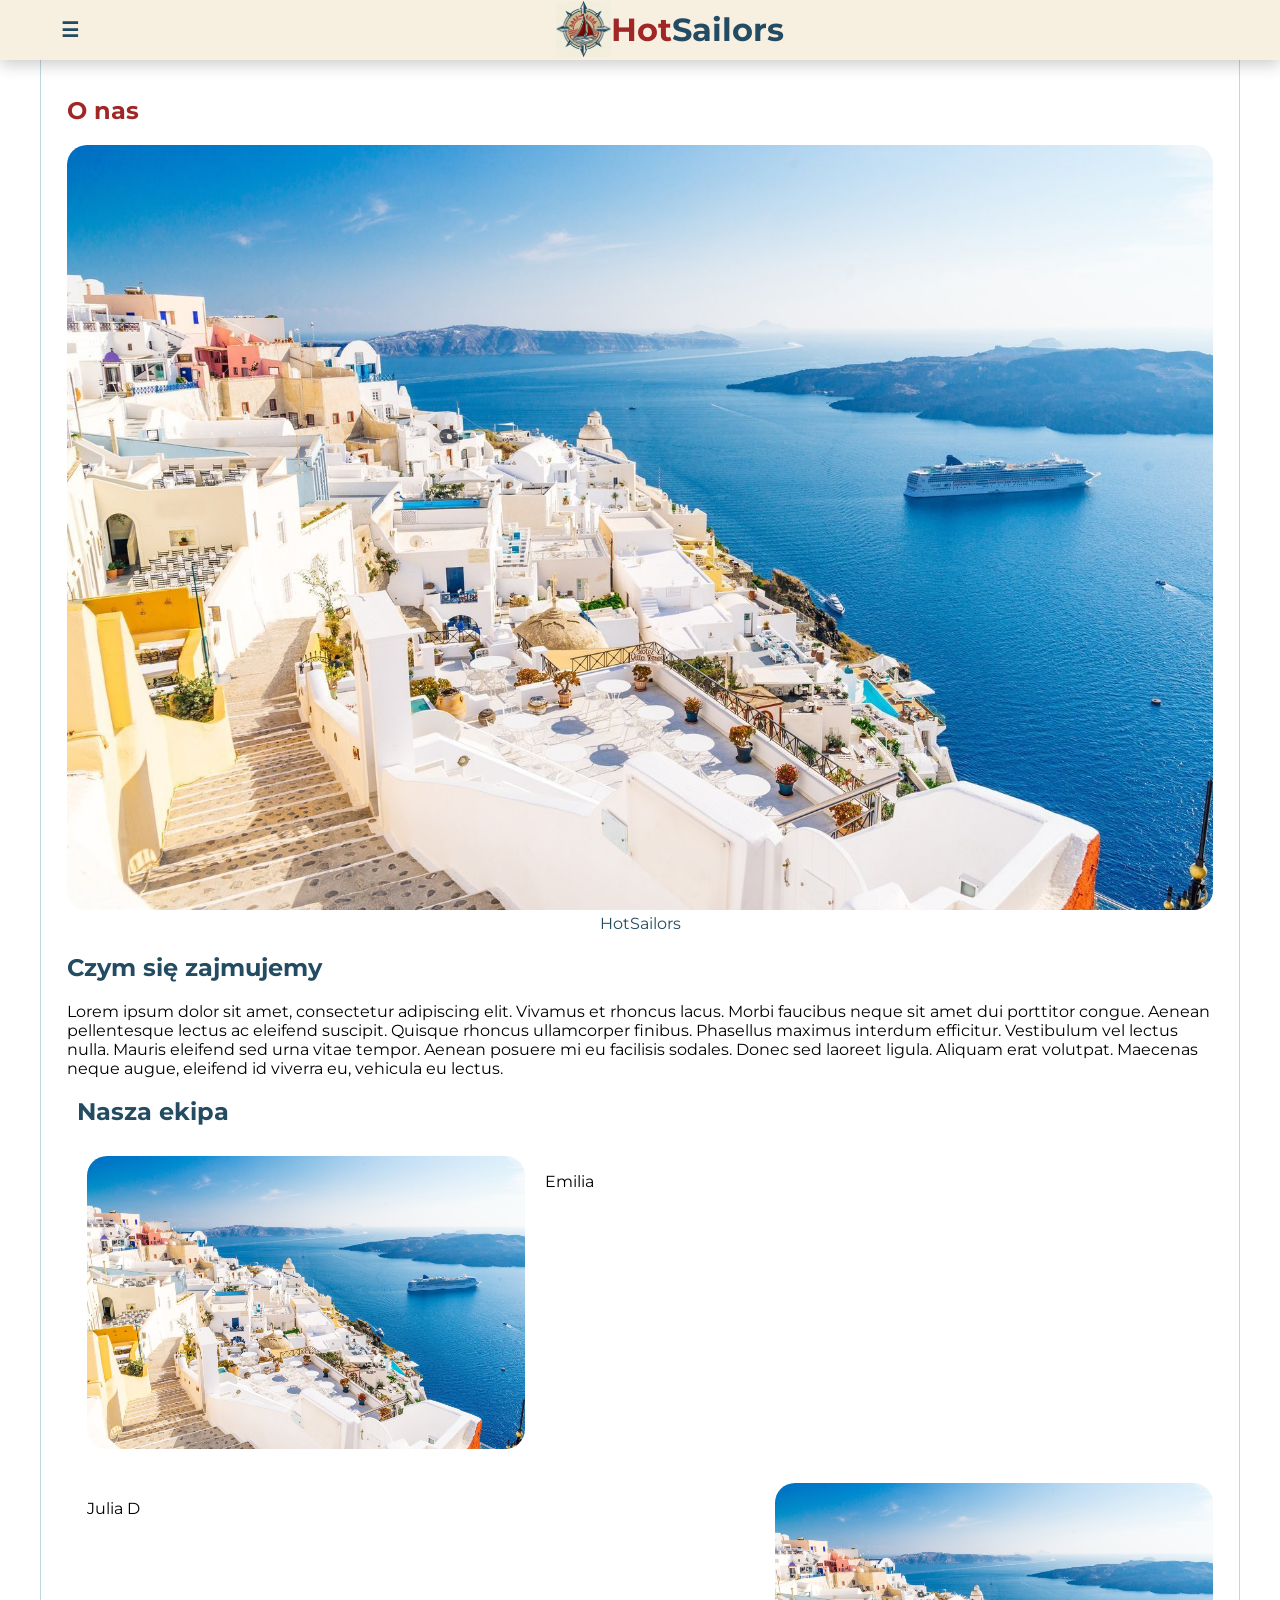
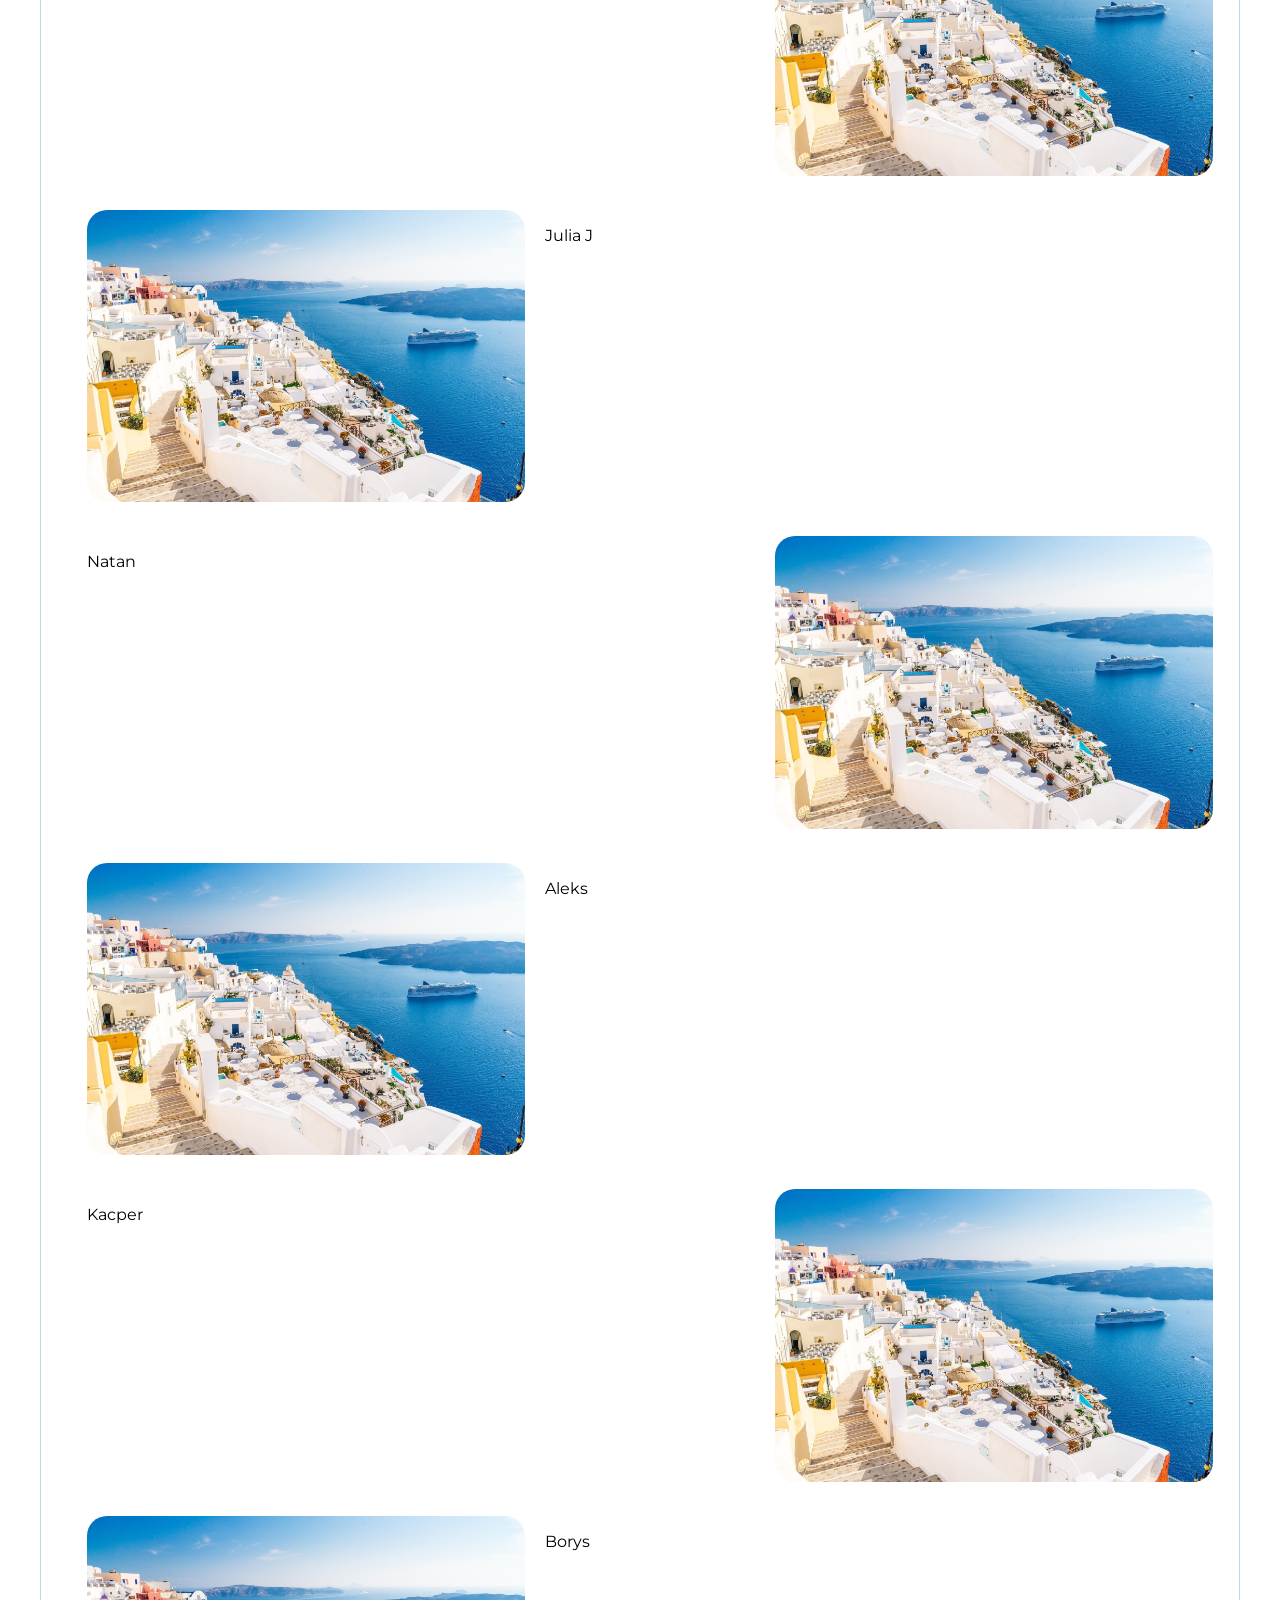
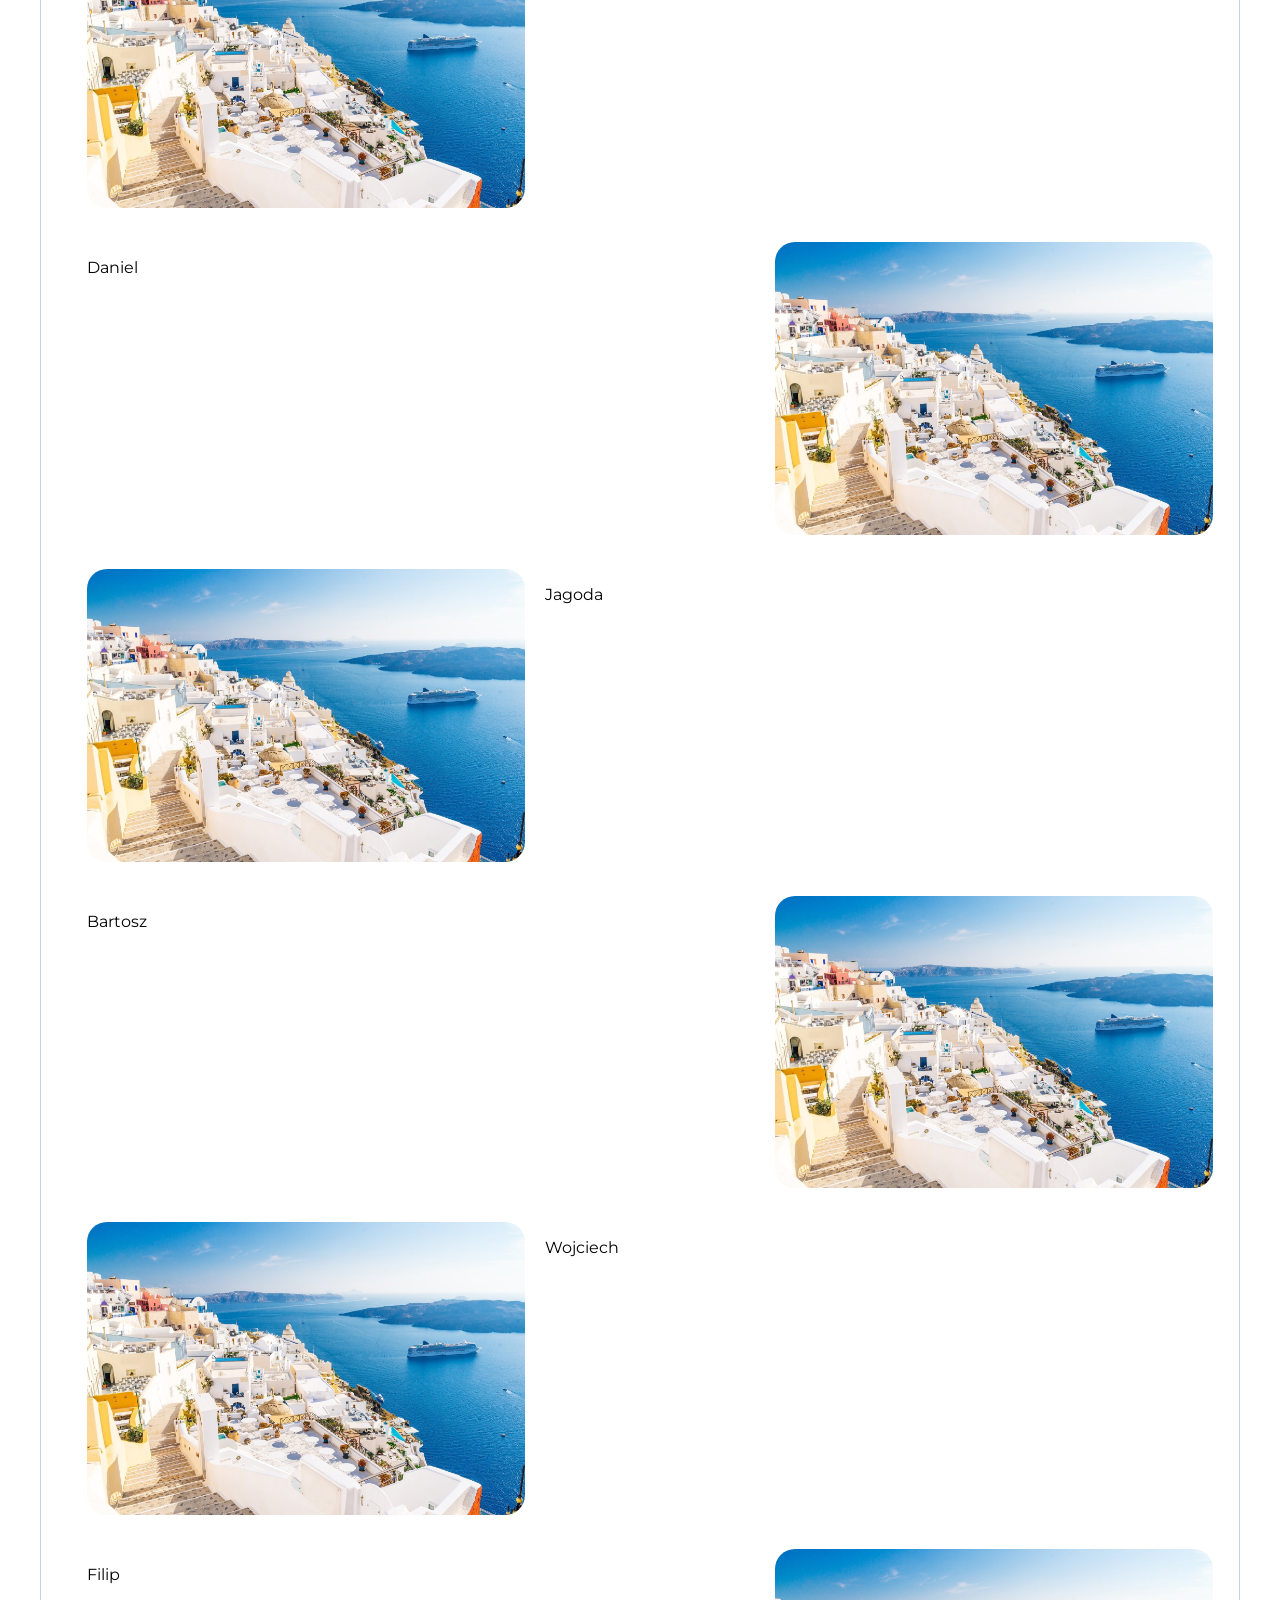
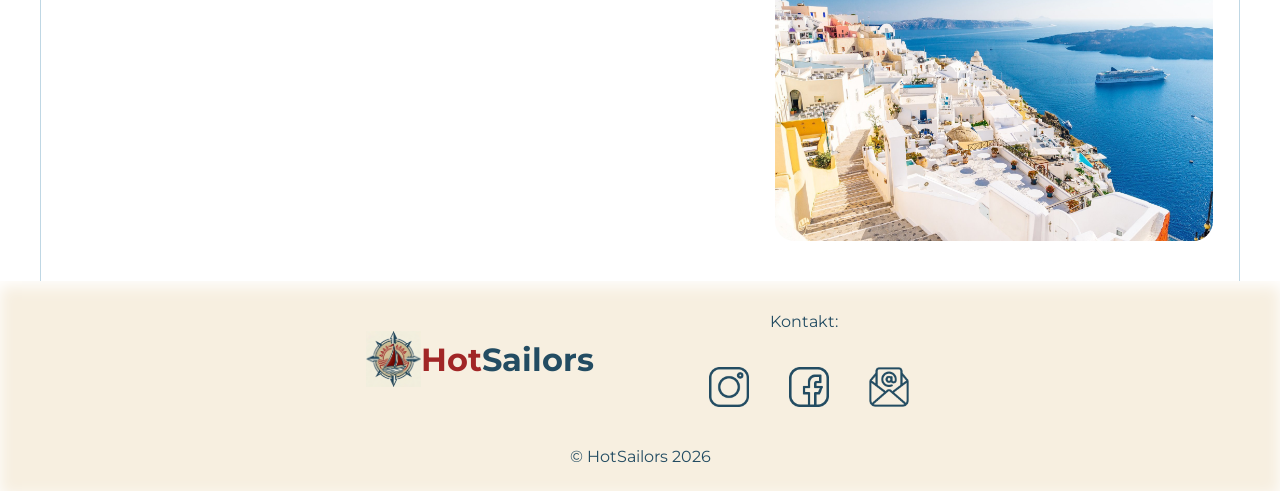
==== aboutUs.html @ b19c4a41 "Add files via upload" ====
<!DOCTYPE html>
<html lang="pl">
<head>

    <meta charset="UTF-8">
    <meta name="viewport" content="width=device-width, initial-scale=1.0">

    <link href="https://fonts.googleapis.com/css2?family=Montserrat:wght@400;600;700&display=swap" rel="stylesheet">

    <link rel="stylesheet" href="aboutUsStyle.css">

    <!--Favicon-->
    <link rel="icon" type="image/png" href="favicon/favicon-96x96.png" sizes="96x96" />
    <link rel="icon" type="image/svg+xml" href="favicon/favicon.svg" />
    <link rel="shortcut icon" href="favicon/favicon.ico" />
    <link rel="apple-touch-icon" sizes="180x180" href="favicon/apple-touch-icon.png" />
    <link rel="manifest" href="favicon/site.webmanifest" />

    <title>O nas</title>

</head>
<body>

    <!--Pasek nawigacyjny-->
    <nav>
        <div class="baner">
            <button id="hamburger" onclick="menu()">☰</button>
            <div id="hotsailors"> <a href="index.html"> <img id="Logo_HS" src="images/logo.png" alt="Logo_HS"> <span id="hot">Hot</span><span id="sailors">Sailors</span></a></div> <!--baner-->
            <!-- <div>O</div> -->
        </div>
        <ul id="menu" class="menu">
            <li> <a href="index.html">Strona główna</a></li>
            <li> <a href="aboutUs.html">O nas</a></li>
            <li> <a href="contact.html">Kontakt</a></li>
        </ul>
    </nav>


    <!--Główna treść (Main)-->
    <main id="main"> 
        <article class="page">
            <div> <h1>O nas</h1></div>
            <div> 
                <img src="images/grecja.jpg" alt="Ekipa_HotSailors">
                <p id="imgdis">HotSailors</p>
            </div>
            <div> <h2>Czym się zajmujemy</h2></div>
            <div> <p>Lorem ipsum dolor sit amet, consectetur adipiscing elit. Vivamus et rhoncus lacus. Morbi faucibus neque sit amet dui porttitor congue. Aenean pellentesque lectus ac eleifend suscipit. Quisque rhoncus ullamcorper finibus. Phasellus maximus interdum efficitur. Vestibulum vel lectus nulla. Mauris eleifend sed urna vitae tempor. Aenean posuere mi eu facilisis sodales. Donec sed laoreet ligula. Aliquam erat volutpat. Maecenas neque augue, eleifend id viverra eu, vehicula eu lectus.
            <div> <h2>Nasza ekipa</h2></div>
            <div class="totheleft">
                <div><img src="images/grecja.jpg" alt="1"></div>
                <div><p>Emilia</p></div>
            </div>
            <div class="totheright">
                <div><p>Julia D</p></div>
                <div><img src="images/grecja.jpg" alt="2"></div>
            </div>
            <div class="totheleft">
                <div><img src="images/grecja.jpg" alt="3"></div>
                <div><p>Julia J</p></div>
            </div>
            <div class="totheright">
                <div><p>Natan</p></div>
                <div><img src="images/grecja.jpg" alt="4"></div>
            </div>
            <div class="totheleft">
                <div><img src="images/grecja.jpg" alt="5"></div>
                <div><p>Aleks</p></div>
            </div>
            <div class="totheright">
                <div><p>Kacper</p></div>
                <div><img src="images/grecja.jpg" alt="6"></div>
            </div>
            <div class="totheleft">
                <div><img src="images/grecja.jpg" alt="7"></div>
                <div><p>Borys</p></div>
            </div>
            <div class="totheright">
                <div><p>Daniel</p></div>
                <div><img src="images/grecja.jpg" alt="8"></div>
            </div>
            <div class="totheleft">
                <div><img src="images/grecja.jpg" alt="9"></div>
                <div><p>Jagoda</p></div>
            </div>
            <div class="totheright">
                <div><p>Bartosz</p></div>
                <div><img src="images/grecja.jpg" alt="10"></div>
            </div>
            <div class="totheleft">
                <div><img src="images/grecja.jpg" alt="11"></div>
                <div><p>Wojciech</p></div>
            </div>
            <div class="totheright">
                <div><p>Filip</p></div>
                <div><img src="images/grecja.jpg" alt="12"></div>
            </div>
        </article>
        
    </main>


    <!--Stopka-->
    <footer>
        <div class="fcontent">
            <div id="hotsailors"> <a href="index.html"> <img id="Logo_HS" src="images/logo.png" alt="Logo_HS"> <span id="hot">Hot</span><span id="sailors">Sailors</span></a></div>
            <div> 
                <p>Kontakt:</p>
                <div id="massage">
                    <div class="links"> <a href=""> <img src="images/instagram.png" alt="instagram"></a></div>
                    <div class="links"> <a href=""> <img src="images/facebook.png" alt="facebook"></a></div>
                    <div class="links"> <a href=""> <img src="images/mail.png" alt="mail"></a></div>
                </div>
            </div>
        </div>
        <div id="copyright"> <p>&copy HotSailors 2026</p></div>
    </footer>

    <!--Nawigacja skrypt-->
    <script>
        let a1 = true;
        function menu(){
            document.getElementById("menu").classList.toggle("active");
            var tekst = document.getElementById("hamburger");
            var main = document.getElementById("main");
            //var aside = document.getElementsByClass("aside");
            if(a1==true){
                tekst.innerHTML="×";
                tekst.style.fontSize="40px";
                tekst.style.fontWeight="normal";
                main.style.paddingTop="100px";
                //aside.style.top="100px";
                a1 = false;
            }
            else{
                tekst.innerHTML="☰";
                tekst.style.fontSize="20px";
                tekst.style.fontWeight="bold";
                main.style.paddingTop="60px";
                //aside.style.top="60px";
                a1 = true;
            }
        }
    </script>
</body>
</html>
---- aboutUsStyle.css ----
body{
    margin: 0;
    padding: 0;
    min-height: 100%;
    min-width: 330px;
    display: flex;
    flex-direction: column;
    font-family: 'Montserrat', sans-serif;
}

/*-----------------------------------------------------------------------------------------------------------------*/

/*Menu nawigacyjne*/
/*Główne*/
nav{
    position: fixed;
    z-index: 2;
    top: 0;
    width: 100%;
    min-width: 330px;
    cursor: pointer;
    text-align: center;
    box-shadow: 0px 5px 15px 0px rgba(0, 0, 0, 0.20);
    background-color: #f7efe0;
    font-family: 'Montserrat', sans-serif;
    font-weight: bold;
}
nav a{
    display: block;
    text-decoration: none;
    padding: 10px 10px 7px 10px;
    color: #234c62;
}
@media (hover: hover){
    nav a:hover{
        border-bottom: 3px solid #C40000;
        color: #C40000;
        cursor: pointer;
    }
}
nav a:active{
    border-bottom: 3px solid #C40000;
    color: #C40000;
    cursor: pointer;
}
nav ul{
    list-style: none;
    margin: 0;
    padding: 0;
}

/*Button bez stylu (dla hamburger menu)*/
nav button{           
    background: none;
    border: none;
    padding: 0;
    font: inherit;
    cursor: pointer;
    color: #234c62;
    background-color: #f7efe0;
}
@media (hover: hover){
    nav button:hover{
        border: 3px solid #C40000;
        color: #C40000;
        cursor: pointer;
    }
}
nav button:active{
    border: 3px solid #C40000;
    color: #C40000;
    cursor: pointer;
}


/*Nawigacja Baner (góra)*/
.baner{
    display: grid;
    grid-template-columns: 60px auto /*50px*/; /*Wyszukiwanie w przyszłości*/
    max-width: 1200px;
    width: 100%;
    margin: 0 auto;
}
.baner div{
    height: 60px;
}
.baner a{
    padding: 0;
}

/*Styl i ustawienie loga (góra)*/
#hamburger{
    font-weight: bold;
    font-size: 20px;
}
#hotsailors{
    font-family: 'Montserrat', sans-serif;
    font-weight: bold;
    font-size: 32px;
    margin: auto;
}
#hotsailors a{
    display: block;
    height: 57px;
}
#Logo_HS{
    float: left;
    max-width: 56px;
    max-height: 56px;
    padding-top: 1px;
}
#hot{
    float: left;
    color: #a12626;
    display: flex;
    align-items: center;
    height: 58px;
}
#sailors{
    float: left;
    color: #234c62;
    display: flex;
    align-items: center;
    height: 58px;
}


/*Nawigacja Menu (dół)*/
.menu{
    display: none;
    max-width: 1200px;
    width: 100%;
    margin: 0 auto;
}
.menu li{
    height: 42px;
    font-size: 18px;
}
.menu.active{
    display: grid;
    grid-template-columns: auto auto auto;
}

@media (max-width: 920px){
    nav .baner{
        max-width: 100%;
    }
    nav .menu{
        max-width: 100%;
    }
}
/*-----------------------------------------------------------------------------------------------------------------*/

main{
    flex: 1;
    display: grid;
    grid-template-columns: auto;
    max-width: 1200px;
    width: 100%;
    min-height: 90%;
    margin: 0 auto;
    padding-top: 60px;
}
.page{
    max-width: 100%;
    height: 100%;
    min-height: 79vh;
    margin: 0;
    padding: 16px;
    border-left: solid 1px rgb(191, 215, 228);
    border-right: solid 1px rgb(191, 215, 228);
}
.page div{
    padding: auto;
    margin: 10px;
}

.totheleft{
    display: grid;
    grid-template-columns: 2fr 3fr;
    width: 100%;
    margin: 0 auto;
}
.totheright{
    display: grid;
    grid-template-columns: 3fr 2fr;
    width: 100%;
    margin: 0 auto;
}

h1{
    color: #a12626;
}
h2{
    color: #234c62;
}
.page img{
    max-width: 100%;
    border-radius: 20px;
}
#imgdis{
    text-align: center;
    width: 100%;
    margin: auto;
    color: #234c62;
}

.links{
    text-align: center;
    margin: auto;
    max-width: 50px;
    padding: 5px 15px;
}
.links img{
    max-width: 40px;
    max-height: 40px;
}
.links img:hover{
    opacity: 0.75;
}

@media (max-width: 920px){
    body .main{
        max-width: 100%;
    }
    article .articleSelect{
        grid-template-columns: 1fr 1fr;
        grid-gap: 15px;
        padding-right: 20px;
    }
    article .articleSelect div{
        padding: 0;
    }
}

@media (max-width: 650px){
    body .main{
        max-width: 100%;
    }
    article .articleSelect{
        grid-template-columns: 1fr;
        padding-right: 20px;
    }
}


/*-----------------------------------------------------------------------------------------------------------------*/

/*Stopka*/
footer{
    text-align: center;
    height: 200px;
    background-color: #f7efe0;
    box-shadow: 0px 5px 15px 0px white inset;
    padding-top: 10px;
}
footer a{
    display: block;
    text-decoration: none;
    padding: 10px;
}
.fcontent{
    display: grid;
    grid-template-columns: auto auto;
    justify-content: center;
    column-gap: 80px;
}
#massage{
    display: grid;
    grid-template-columns: auto auto auto;
    justify-content: center;
}
#copyright{
    text-align: center;
    margin: auto;
    display: grid;
    grid-template-columns: auto;
}
footer p{
    padding: 5px;
    color: #234c62;
}

@media (max-width: 850px){
    body footer{
        height: 272px;
    }
    footer .fcontent{
        grid-template-columns: none;
        grid-template-rows: auto auto;
    }
}
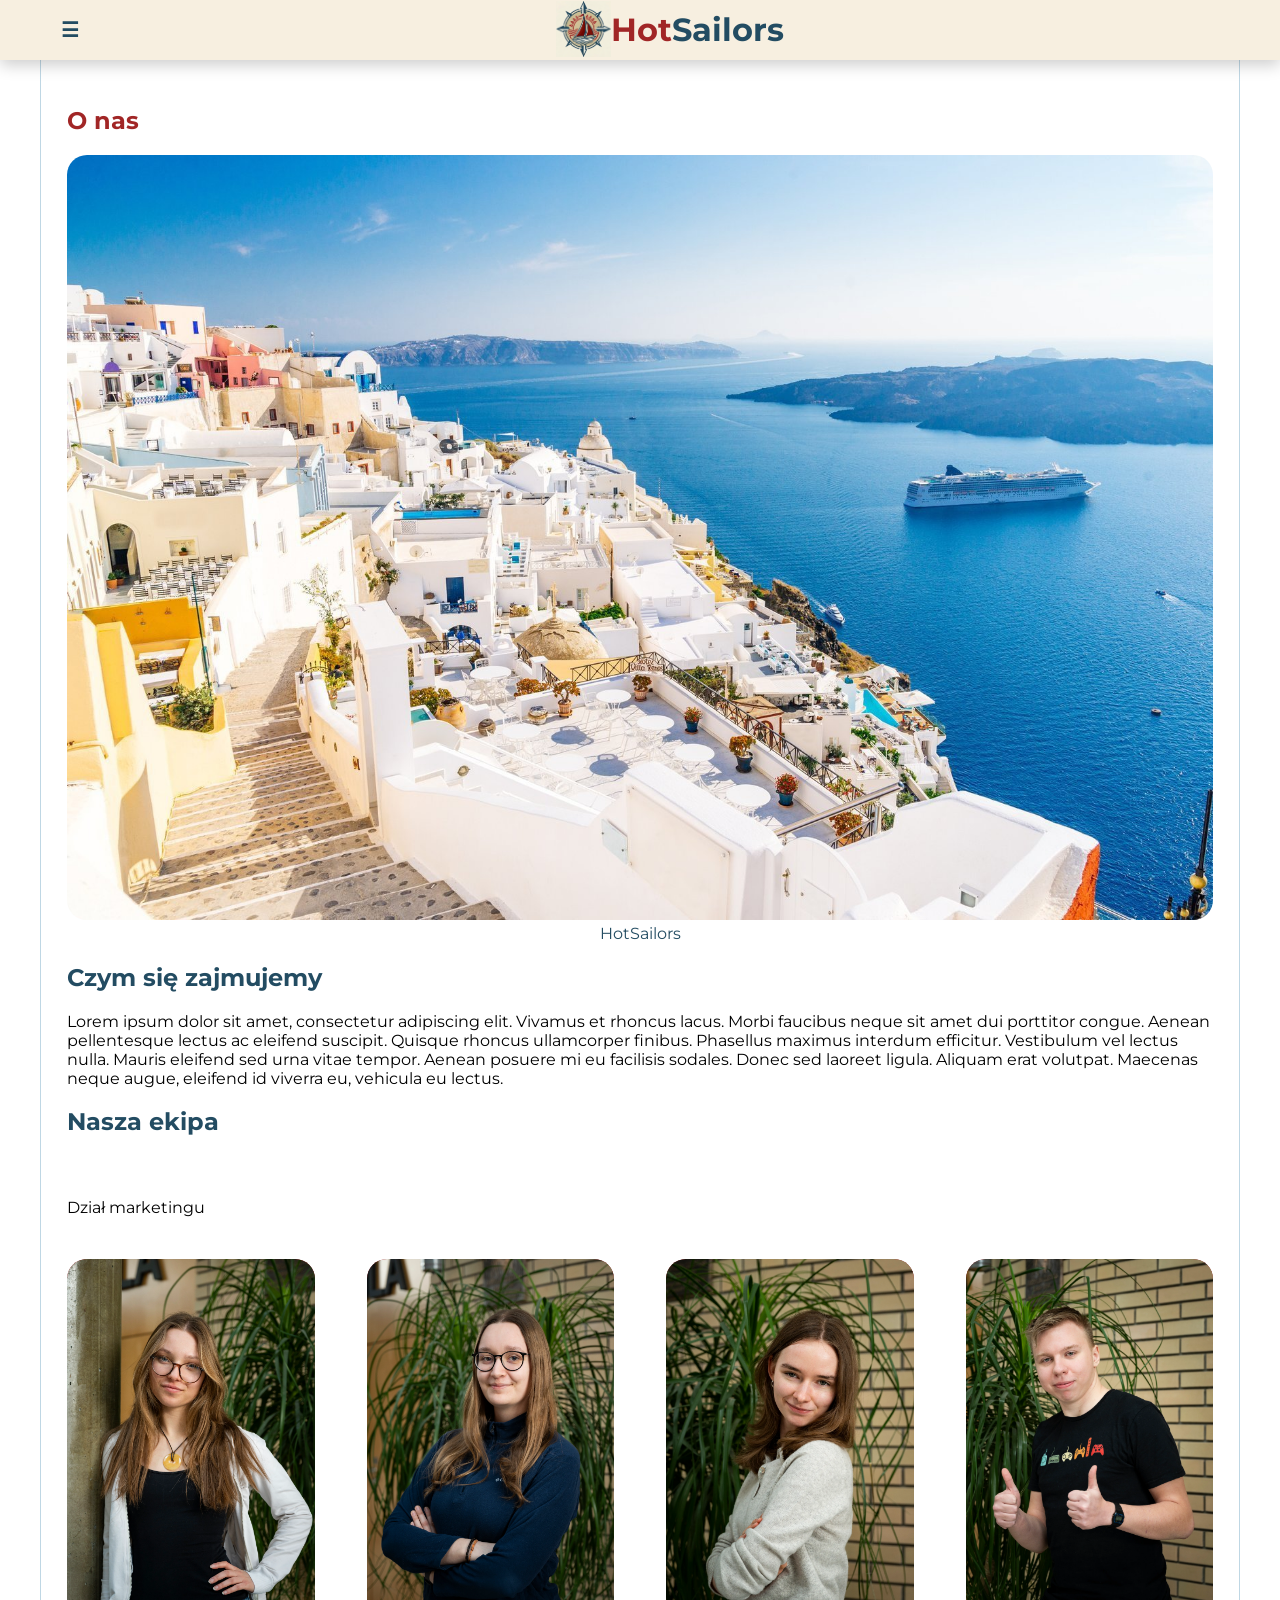
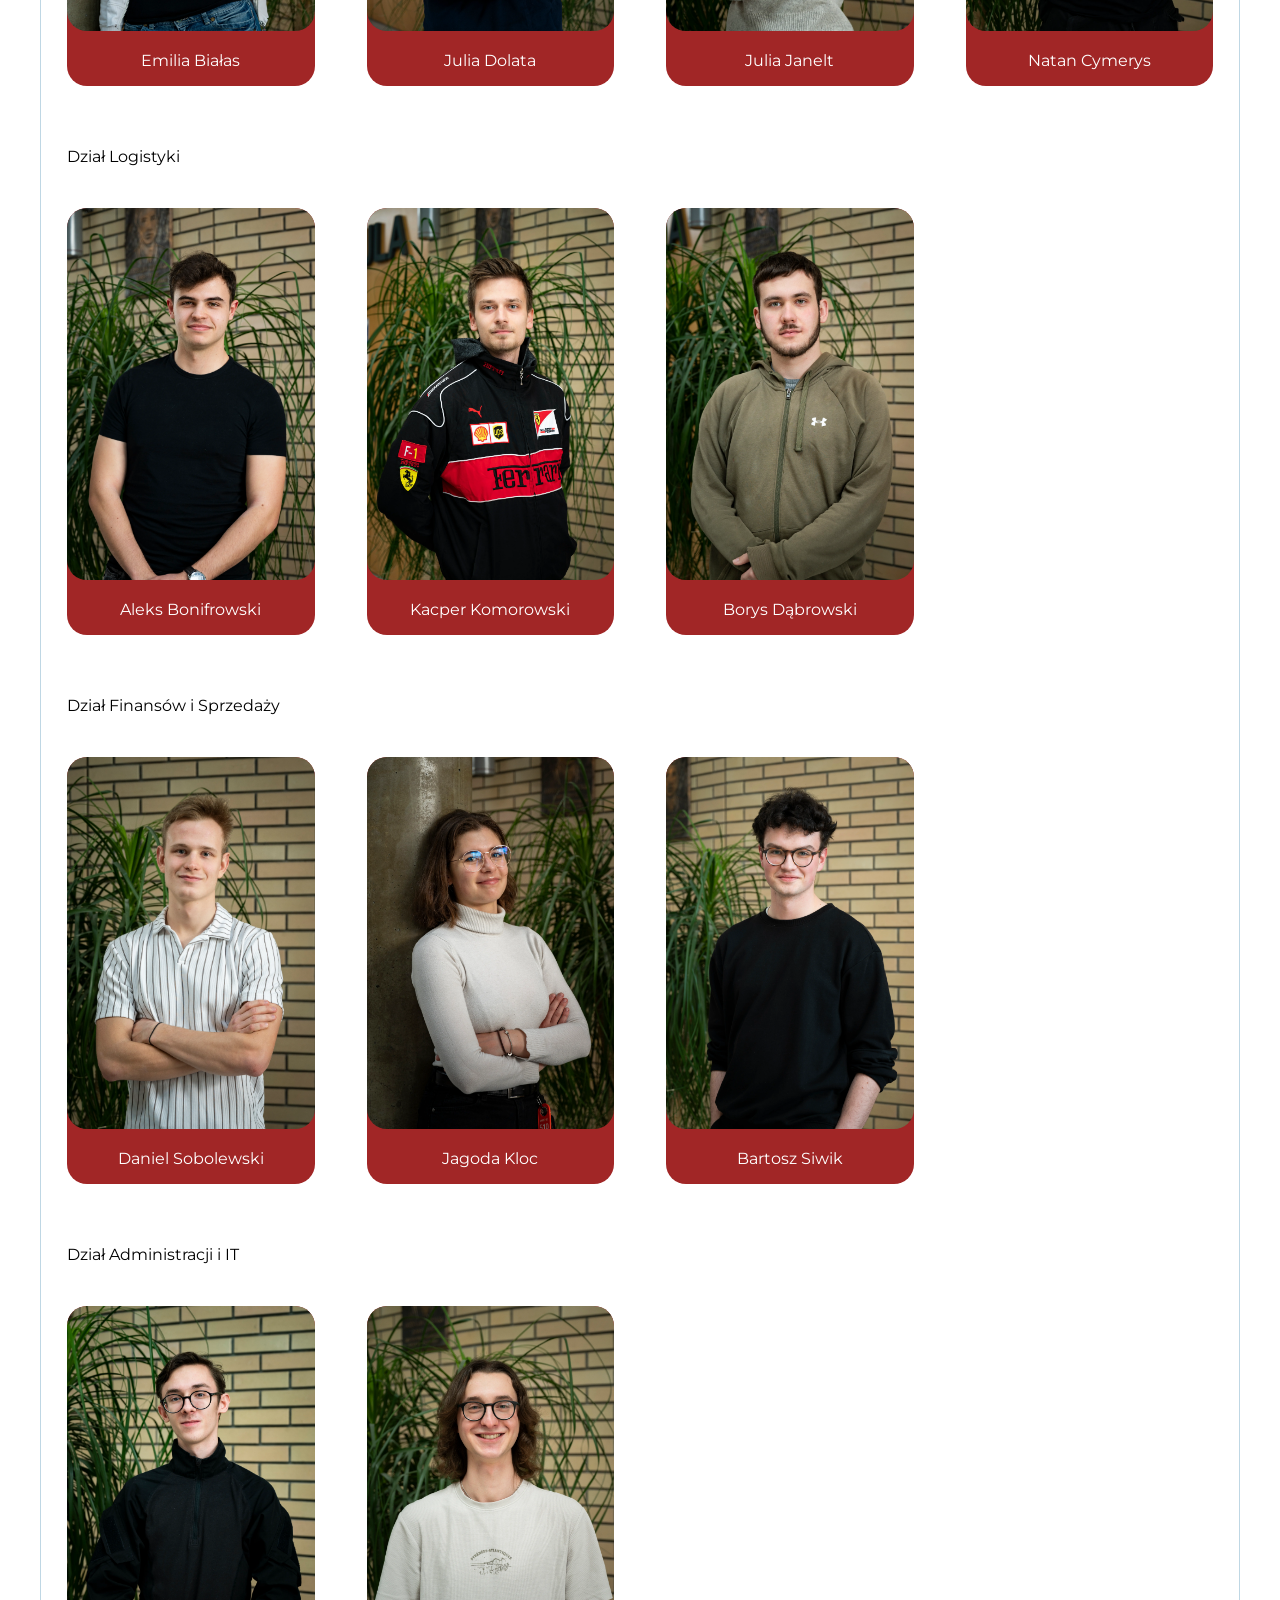
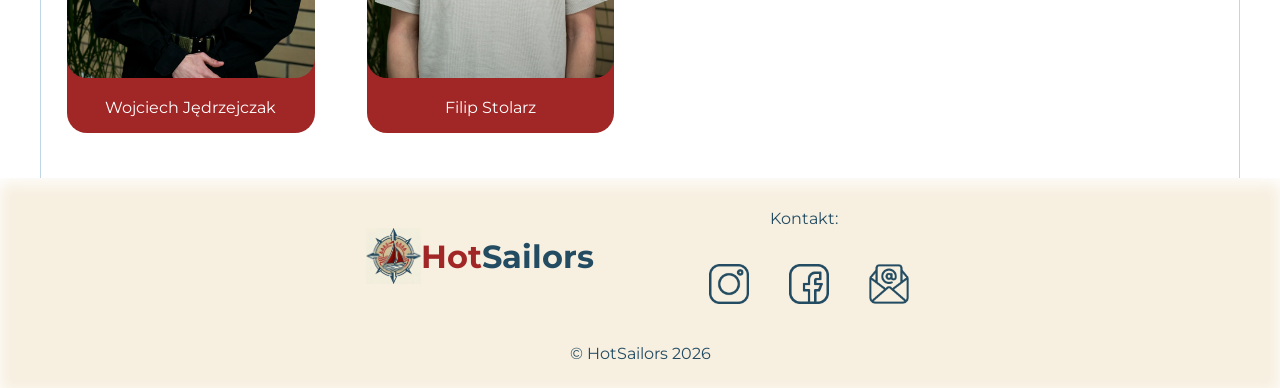
==== commit a16a451f: "Add files via upload" ====
--- a/aboutUs.html
+++ b/aboutUs.html
@@ -39,61 +39,45 @@
     <!--Główna treść (Main)-->
     <main id="main"> 
         <article class="page">
-            <div> <h1>O nas</h1></div>
-            <div> 
-                <img src="images/grecja.jpg" alt="Ekipa_HotSailors">
-                <p id="imgdis">HotSailors</p>
+            <div class="textAbout">
+                <div> <h1>O nas</h1></div>
+                <div> 
+                    <img src="images/grecja.jpg" alt="Ekipa_HotSailors">
+                    <p id="imgdis">HotSailors</p>
+                </div>
+                <div> <h2>Czym się zajmujemy</h2></div>
+                <div> <p>Lorem ipsum dolor sit amet, consectetur adipiscing elit. Vivamus et rhoncus lacus. Morbi faucibus neque sit amet dui porttitor congue. Aenean pellentesque lectus ac eleifend suscipit. Quisque rhoncus ullamcorper finibus. Phasellus maximus interdum efficitur. Vestibulum vel lectus nulla. Mauris eleifend sed urna vitae tempor. Aenean posuere mi eu facilisis sodales. Donec sed laoreet ligula. Aliquam erat volutpat. Maecenas neque augue, eleifend id viverra eu, vehicula eu lectus. </p></div>
+                <div> <h2>Nasza ekipa</h2></div>
             </div>
-            <div> <h2>Czym się zajmujemy</h2></div>
-            <div> <p>Lorem ipsum dolor sit amet, consectetur adipiscing elit. Vivamus et rhoncus lacus. Morbi faucibus neque sit amet dui porttitor congue. Aenean pellentesque lectus ac eleifend suscipit. Quisque rhoncus ullamcorper finibus. Phasellus maximus interdum efficitur. Vestibulum vel lectus nulla. Mauris eleifend sed urna vitae tempor. Aenean posuere mi eu facilisis sodales. Donec sed laoreet ligula. Aliquam erat volutpat. Maecenas neque augue, eleifend id viverra eu, vehicula eu lectus.
-            <div> <h2>Nasza ekipa</h2></div>
-            <div class="totheleft">
-                <div><img src="images/grecja.jpg" alt="1"></div>
-                <div><p>Emilia</p></div>
-            </div>
-            <div class="totheright">
-                <div><p>Julia D</p></div>
-                <div><img src="images/grecja.jpg" alt="2"></div>
-            </div>
-            <div class="totheleft">
-                <div><img src="images/grecja.jpg" alt="3"></div>
-                <div><p>Julia J</p></div>
-            </div>
-            <div class="totheright">
-                <div><p>Natan</p></div>
-                <div><img src="images/grecja.jpg" alt="4"></div>
-            </div>
-            <div class="totheleft">
-                <div><img src="images/grecja.jpg" alt="5"></div>
-                <div><p>Aleks</p></div>
-            </div>
-            <div class="totheright">
-                <div><p>Kacper</p></div>
-                <div><img src="images/grecja.jpg" alt="6"></div>
-            </div>
-            <div class="totheleft">
-                <div><img src="images/grecja.jpg" alt="7"></div>
-                <div><p>Borys</p></div>
-            </div>
-            <div class="totheright">
-                <div><p>Daniel</p></div>
-                <div><img src="images/grecja.jpg" alt="8"></div>
-            </div>
-            <div class="totheleft">
-                <div><img src="images/grecja.jpg" alt="9"></div>
-                <div><p>Jagoda</p></div>
-            </div>
-            <div class="totheright">
-                <div><p>Bartosz</p></div>
-                <div><img src="images/grecja.jpg" alt="10"></div>
-            </div>
-            <div class="totheleft">
-                <div><img src="images/grecja.jpg" alt="11"></div>
-                <div><p>Wojciech</p></div>
-            </div>
-            <div class="totheright">
-                <div><p>Filip</p></div>
-                <div><img src="images/grecja.jpg" alt="12"></div>
+            <div class="photos">
+                <div> <p>Dział marketingu</p></div>
+                <div class="tothe">
+                    <div><img src="images/team/Emilia.webp" alt="1"> <p>Emilia Białas</p></div>
+                    <div><img src="images/team/JuliaD.webp" alt="2"> <p>Julia Dolata</p></div>
+                    <div><img src="images/team/Julia.webp" alt="3"> <p>Julia Janelt</p></div>
+                    <div><img src="images/team/Natan.webp" alt="4"> <p>Natan Cymerys</p></div>
+                </div>
+                <br>
+                <div> <p>Dział Logistyki</p></div>
+                <div class="tothe">
+                    <div><img src="images/team/Aleks.webp" alt="5"> <p>Aleks Bonifrowski</p></div>
+                    <div><img src="images/team/Kacper.webp" alt="6"> <p>Kacper Komorowski</p></div>
+                    <div><img src="images/team/Borys.webp" alt="7"> <p>Borys Dąbrowski</p></div>
+                </div>
+                <br>
+                <div> <p>Dział Finansów i Sprzedaży</p></div>
+                <div class="tothe">
+                    <div><img src="images/team/Daniel.webp" alt="8"> <p>Daniel Sobolewski</p></div>
+                    <div><img src="images/team/Jagoda.webp" alt="9"> <p>Jagoda Kloc</p></div>
+                    <div><img src="images/team/Bartosz.webp" alt="10"> <p>Bartosz Siwik</p></div>
+                </div>
+                <br>
+                <div> <p>Dział Administracji i IT</p></div>
+                <div class="tothe">
+                    <div><img src="images/team/Wojciech.webp" alt="11"> <p>Wojciech Jędrzejczak</p></div>
+                    <div><img src="images/team/Filip.webp" alt="12"> <p>Filip Stolarz</p></div>
+                </div>
+                <br>
             </div>
         </article>
         
--- a/aboutUsStyle.css
+++ b/aboutUsStyle.css
@@ -166,28 +166,39 @@
     height: 100%;
     min-height: 79vh;
     margin: 0;
-    padding: 16px;
+    padding: 0;
     border-left: solid 1px rgb(191, 215, 228);
     border-right: solid 1px rgb(191, 215, 228);
 }
 .page div{
     padding: auto;
-    margin: 10px;
-}
-
-.totheleft{
-    display: grid;
-    grid-template-columns: 2fr 3fr;
+    /*margin: 10px;*/
+}
+
+.textAbout{
+    padding: 26px;
+}
+.tothe{
+    display: grid;
+    grid-template-columns: 1fr 1fr 1fr 1fr;
     width: 100%;
     margin: 0 auto;
-}
-.totheright{
-    display: grid;
-    grid-template-columns: 3fr 2fr;
-    width: 100%;
-    margin: 0 auto;
-}
-
+    padding: 0;
+    margin: 0;
+    text-align: center;
+}
+.tothe div{
+    color: white;
+    background-color: #a12626;
+    border-radius: 20px;
+    margin: 26px;
+}
+.photos{
+    padding: 0;
+}
+.photos p{
+    padding: 0 26px;
+}
 h1{
     color: #a12626;
 }
@@ -223,13 +234,16 @@
     body .main{
         max-width: 100%;
     }
-    article .articleSelect{
+    main .page{
+        padding-left: 0;
+    }
+    article .tothe{
         grid-template-columns: 1fr 1fr;
-        grid-gap: 15px;
-        padding-right: 20px;
-    }
-    article .articleSelect div{
         padding: 0;
+        margin: 0;
+    }
+    article .photos p{
+        text-align: center;
     }
 }
 
@@ -237,9 +251,16 @@
     body .main{
         max-width: 100%;
     }
-    article .articleSelect{
-        grid-template-columns: 1fr;
-        padding-right: 20px;
+    main .page{
+        padding-left: 0;
+    }
+    article .tothe{
+        grid-template-columns: 1fr 1fr;
+        padding: 0;
+        margin: 0;
+    }
+    article .photos p{
+        text-align: center;
     }
 }
 
